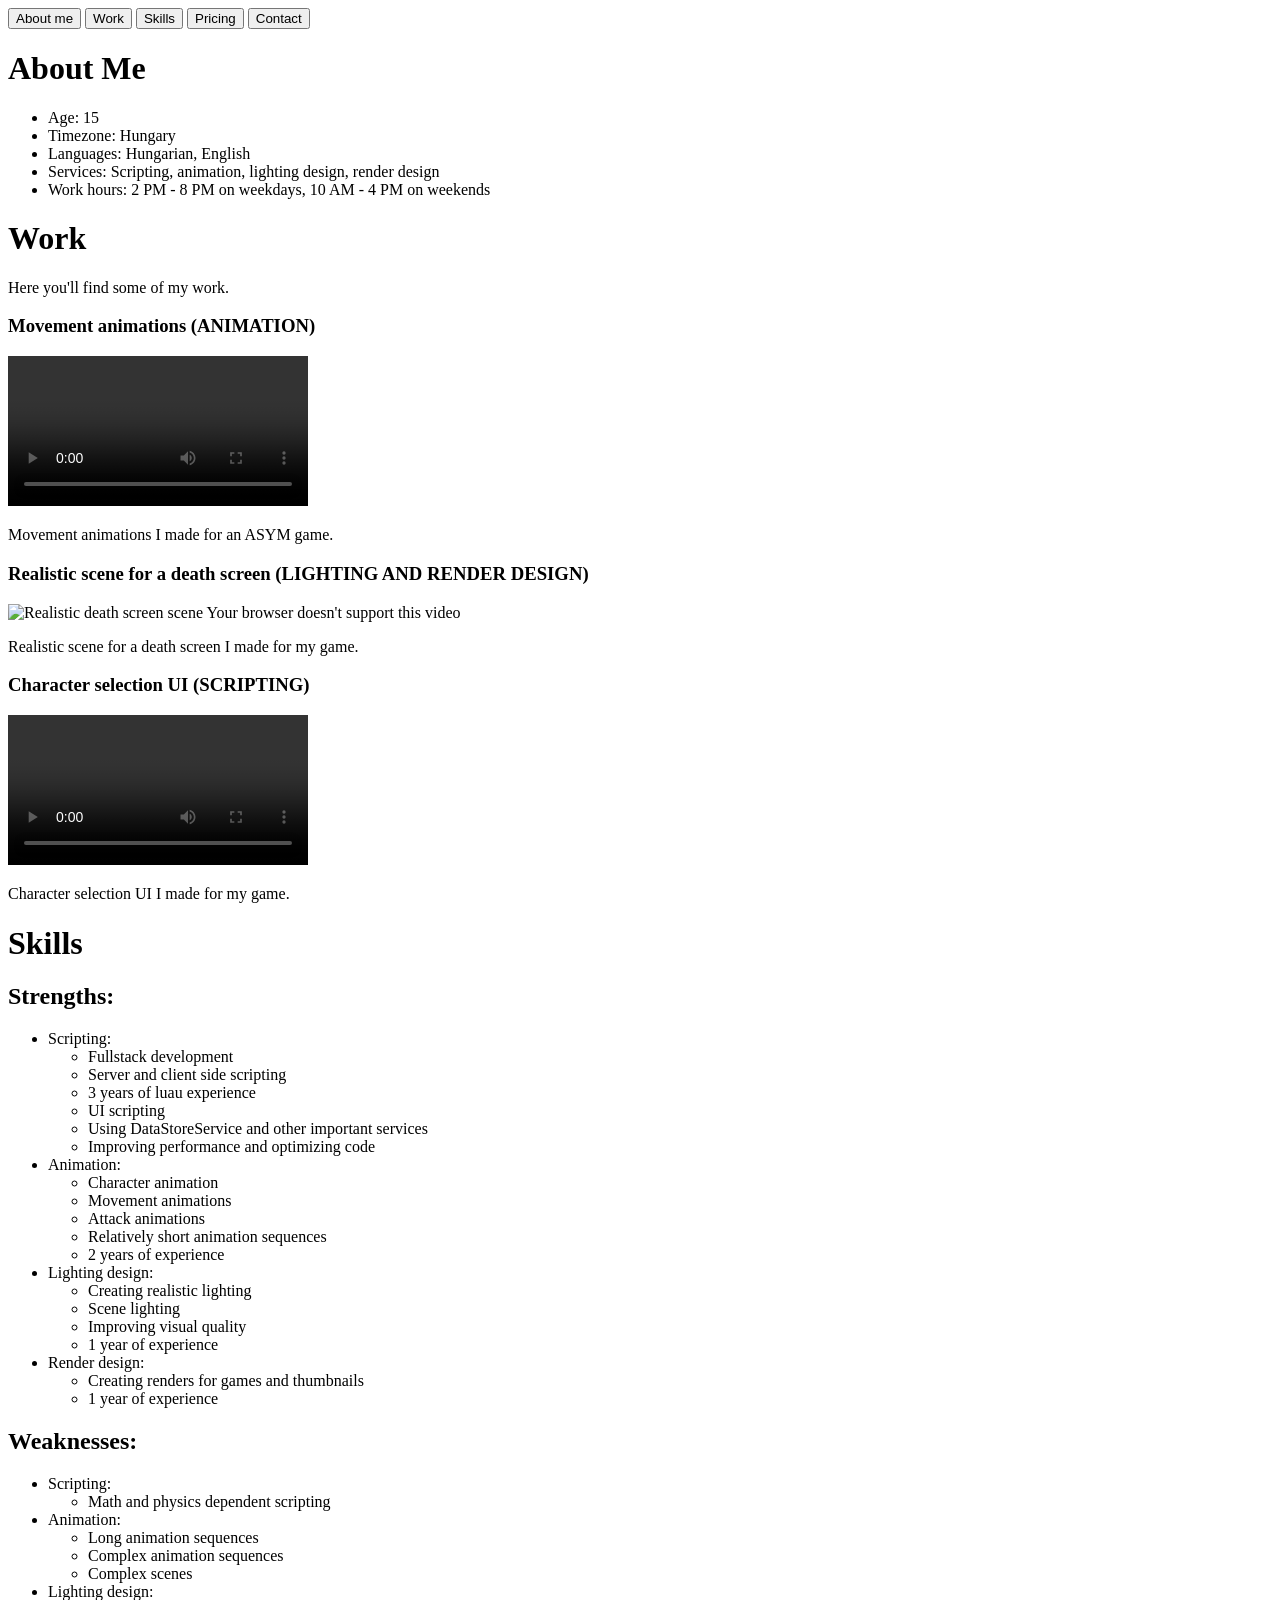
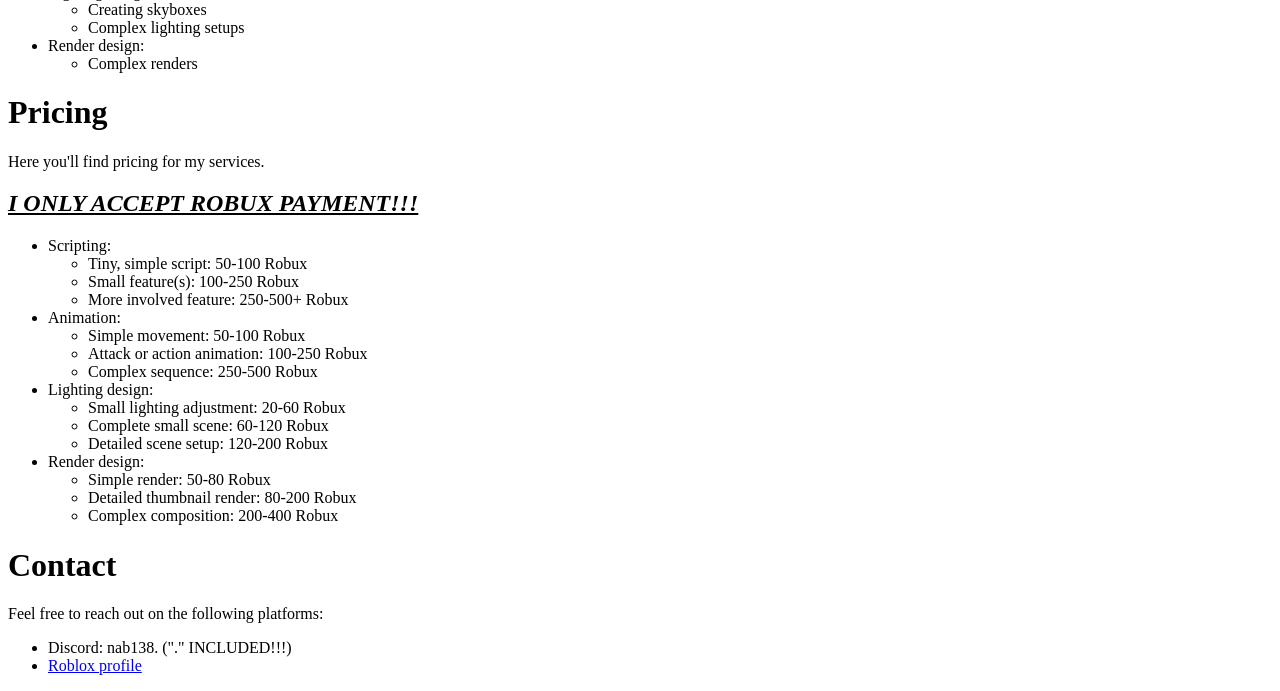
==== index.html @ 43588442 "Rename portfolio2/index.html to index.html" ====
<!DOCTYPE html>
<html lang="en">
<head>
    <link rel="stylesheet" href="style.css">
    <meta charset="UTF-8">
    <meta name="viewport" content="width=device-width, initial-scale=1.0">
    <title>nab138 | Portfolio</title>
</head>
<body>
    <nav>
        <button data-tab="aboutme">About me</button>
        <button data-tab="projects">Work</button>
        <button data-tab="skills">Skills</button>
        <button data-tab="prices">Pricing</button>
        <button data-tab="contact">Contact</button>
    </nav>

    <div id="aboutme" class="tab-content">
        <h1>About Me</h1>
        <ul>
            <li>Age: 15</li>
            <li>Timezone: Hungary</li>
            <li>Languages: Hungarian, English</li>
            <li>Services: Scripting, animation, lighting design, render design</li>
            <li>Work hours: 2 PM - 8 PM on weekdays, 10 AM - 4 PM on weekends</li>
        </ul>
    </div>

    <div id="projects" class="tab-content">
        <h1>Work</h1>
        <p>Here you'll find some of my work.</p>
        <div class="vids">
            <div class="vid-card">
                <h3>Movement animations (ANIMATION)</h3>
                <video controls preload="metadata">
                    <source src="vids/movement-animations.mp4" type="video/mp4">
                    Your browser doesn't support this video
                </video>
                <p>Movement animations I made for an ASYM game.</p>
            </div>
            <div class="img-card">
                <h3>Realistic scene for a death screen (LIGHTING AND RENDER DESIGN)</h3>
                <img src="vids/deathscreen.png" alt="Realistic death screen scene">
                    <source src="vids/deathscreen.mp4" type="video/mp4">
                    Your browser doesn't support this video
                </img>
                <p>Realistic scene for a death screen I made for my game.</p>
            </div>
            <div class="vid-card">
                <h3>Character selection UI (SCRIPTING)</h3>
                <video controls preload="metadata">
                    <source src="vids/cselection.mp4" type="video/mp4">
                    Your browser doesn't support this video
                </video>
                <p>Character selection UI I made for my game.</p>
            </div>
        </div>
    </div>

    <div id="skills" class="tab-content">
        <h1>Skills</h1>
        <h2>Strengths:</h2>
        <ul>
            <li>
                Scripting:
                <ul>
                    <li>Fullstack development</li>
                    <li>Server and client side scripting</li>
                    <li>3 years of luau experience</li>
                    <li>UI scripting</li>
                    <li>Using DataStoreService and other important services</li>
                    <li>Improving performance and optimizing code</li>
                </ul>
            </li>
            <li>
                Animation:
                <ul>
                    <li>Character animation</li>
                    <li>Movement animations</li>
                    <li>Attack animations</li>
                    <li>Relatively short animation sequences</li>
                    <li>2 years of experience</li>
                </ul>
            </li>
            <li>
                Lighting design:
                <ul>
                    <li>Creating realistic lighting</li>
                    <li>Scene lighting</li>
                    <li>Improving visual quality</li>
                    <li>1 year of experience</li>
                </ul>
            </li>
            <li>
                Render design:
                <ul>
                    <li>Creating renders for games and thumbnails</li>
                    <li>1 year of experience</li>
                </ul>
            </li>
        </ul>

        <h2>Weaknesses:</h2>
        <ul>
            <li>
                Scripting:
                <ul>
                    <li>Math and physics dependent scripting</li>
                </ul>
            </li>
            <li>
                Animation:
                <ul>
                    <li>Long animation sequences</li>
                    <li>Complex animation sequences</li>
                    <li>Complex scenes</li>
                </ul>
            </li>
            <li>
                Lighting design:
                <ul>
                    <li>Creating skyboxes</li>
                    <li>Complex lighting setups</li>
                </ul>
            </li>
            <li>
                Render design:
                <ul>
                    <li>Complex renders</li>
                </ul>
            </li>
        </ul>
    </div>

    <div id="prices" class="tab-content">
        <h1>Pricing</h1>
        <p>Here you'll find pricing for my services.</p>
        <h2><u><i>I ONLY ACCEPT ROBUX PAYMENT!!!</i></u></h2>
        <ul>
            <li>
                Scripting:
                <ul>
                    <li>Tiny, simple script: 50-100 Robux</li>
                    <li>Small feature(s): 100-250 Robux</li>
                    <li>More involved feature: 250-500+ Robux</li>
                </ul>
            </li>
            <li>
                Animation:
                <ul>
                    <li>Simple movement: 50-100 Robux</li>
                    <li>Attack or action animation: 100-250 Robux</li>
                    <li>Complex sequence: 250-500 Robux</li>
                </ul>
            </li>
            <li>
                Lighting design:
                <ul>
                    <li>Small lighting adjustment: 20-60 Robux</li>
                    <li>Complete small scene: 60-120 Robux</li>
                    <li>Detailed scene setup: 120-200 Robux</li>
                </ul>
            </li>
            <li>
                Render design:
                <ul>
                    <li>Simple render: 50-80 Robux</li>
                    <li>Detailed thumbnail render: 80-200 Robux</li>
                    <li>Complex composition: 200-400 Robux</li>
                </ul>
            </li>
        </ul>
    </div>
    <div id="contact" class="tab-content">
        <h1>Contact</h1>
        <p>Feel free to reach out on the following platforms:</p>
        <ul>
            <li>Discord: nab138. ("." INCLUDED!!!)</li>
            <li><a href="https://www.roblox.com/users/8684837217/profile" target="_blank" rel="noopener noreferrer">Roblox profile</a></li>
        </ul>
    </div>
</body>
</html>
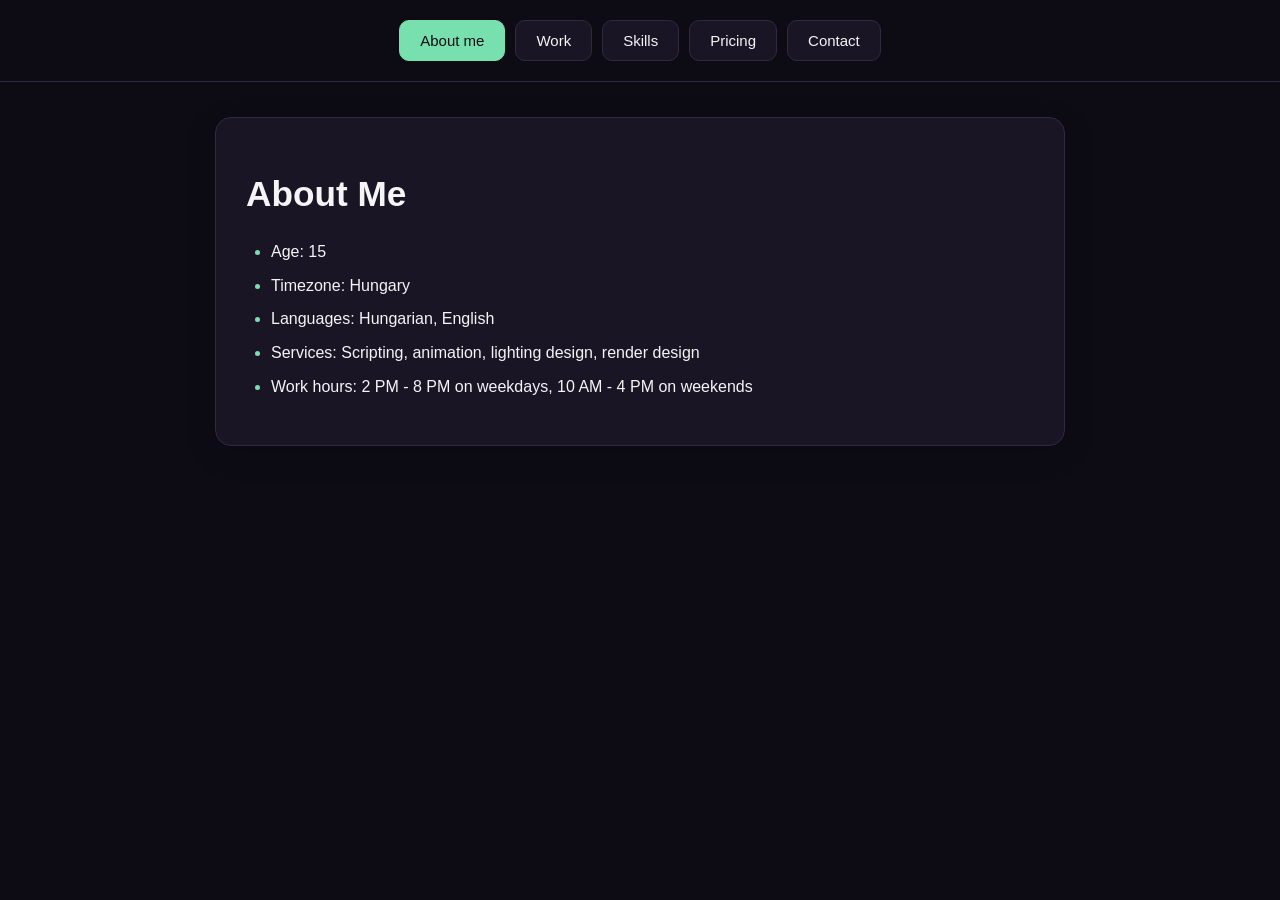
==== commit 208909ad: "Fix HTML encoding issues in index.html" ====
--- a/index.html
+++ b/index.html
@@ -179,5 +179,6 @@
             <li><a href="https://www.roblox.com/users/8684837217/profile" target="_blank" rel="noopener noreferrer">Roblox profile</a></li>
         </ul>
     </div>
+    <script src="script.js"></script>
 </body>
 </html>
--- a/style.css
+++ b/style.css
@@ -0,0 +1,154 @@
+:root {
+    --background: #0D0B14;
+    --surface: #191525;
+    --surface-hover: #252036;
+    --border: #302A40;
+    --accent: #78E0AE;
+    --text: #F5F5F5;
+    --muted: #B9B5C7;
+}
+* {
+    box-sizing: border-box;
+}
+html {
+    scroll-behavior: smooth;
+}
+body {
+    margin: 0;
+    padding: 0;
+    background-color: var(--background);
+    color: var(--text);
+    font-family: Arial, sans-serif;
+    line-height: 1.6;
+}
+nav {
+    display: flex;
+    justify-content: center;
+    flex-wrap: wrap;
+    gap: 10px;
+
+    padding: 20px;
+    background-color: var(--background);
+    border-bottom: 1px solid var(--border);
+}
+nav button {
+    padding: 11px 20px;
+    background-color: var(--surface);
+    color: var(--text);
+    border: 1px solid var(--border);
+    border-radius: 10px;
+    font-family: inherit;
+    font-size: 15px;
+    cursor: pointer;
+    transition:
+        background-color 0.2s ease,
+        color 0.2s ease,
+        border-color 0.2s ease,
+        transform 0.2s ease;
+}
+nav button:hover {
+    background-color: var(--accent);
+    color: var(--background);
+    border-color: var(--accent);
+    transform: translateY(-2px);
+}
+nav button:focus-visible {
+    outline: 2px solid var(--accent);
+    outline-offset: 4px;
+}
+.tab-content {
+    max-width: 850px;
+    margin: 35px auto;
+    padding: 30px;
+    background-color: var(--surface);
+    border: 1px solid var(--border);
+    border-radius: 16px;
+    box-shadow: 0 8px 30px rgba(0, 0, 0, 0.15);
+}
+h1,
+h2,
+h3 {
+    line-height: 1.25;
+}
+h1 {
+    font-size: 2.2rem;
+}
+h2 {
+    font-size: 1.7rem;
+    color: var(--accent);
+}
+h3 {
+    font-size: 1.2rem;
+    color: var(--accent);
+}
+p {
+    color: var(--muted);
+    margin-bottom: 16px;
+}
+a {
+    color: var(--accent);
+    text-decoration: none;
+    transition: color 0.2s ease;
+}
+a:hover {
+    text-decoration: underline;
+}
+a:focus-visible {
+    outline: 2px solid var(--accent);
+    outline-offset: 3px;
+}
+ul,
+ol {
+    padding-left: 25px;
+}
+li {
+    margin-bottom: 8px;
+}
+li::marker {
+    color: var(--accent);
+}
+hr {
+    border: none;
+    border-top: 1px solid var(--border);
+    margin: 25px 0;
+}
+::selection {
+    background-color: var(--accent);
+    color: var(--background);
+}
+@media (max-width: 600px) {
+    nav {
+        gap: 8px;
+        padding: 15px 10px;
+    }
+
+    nav button {
+        padding: 10px 13px;
+        font-size: 14px;
+    }
+
+    .tab-content {
+        margin: 18px 10px;
+        padding: 20px;
+        border-radius: 12px;
+    }
+
+    h1 {
+        font-size: 1.8rem;
+    }
+
+    h2 {
+        font-size: 1.45rem;
+    }
+}
+.tab-content {
+    display: none;
+}
+.tab-content.active {
+    display: block;
+}
+nav button.active {
+    background-color: var(--accent);
+    color: var(--background);
+    border-color: var(--accent);
+}
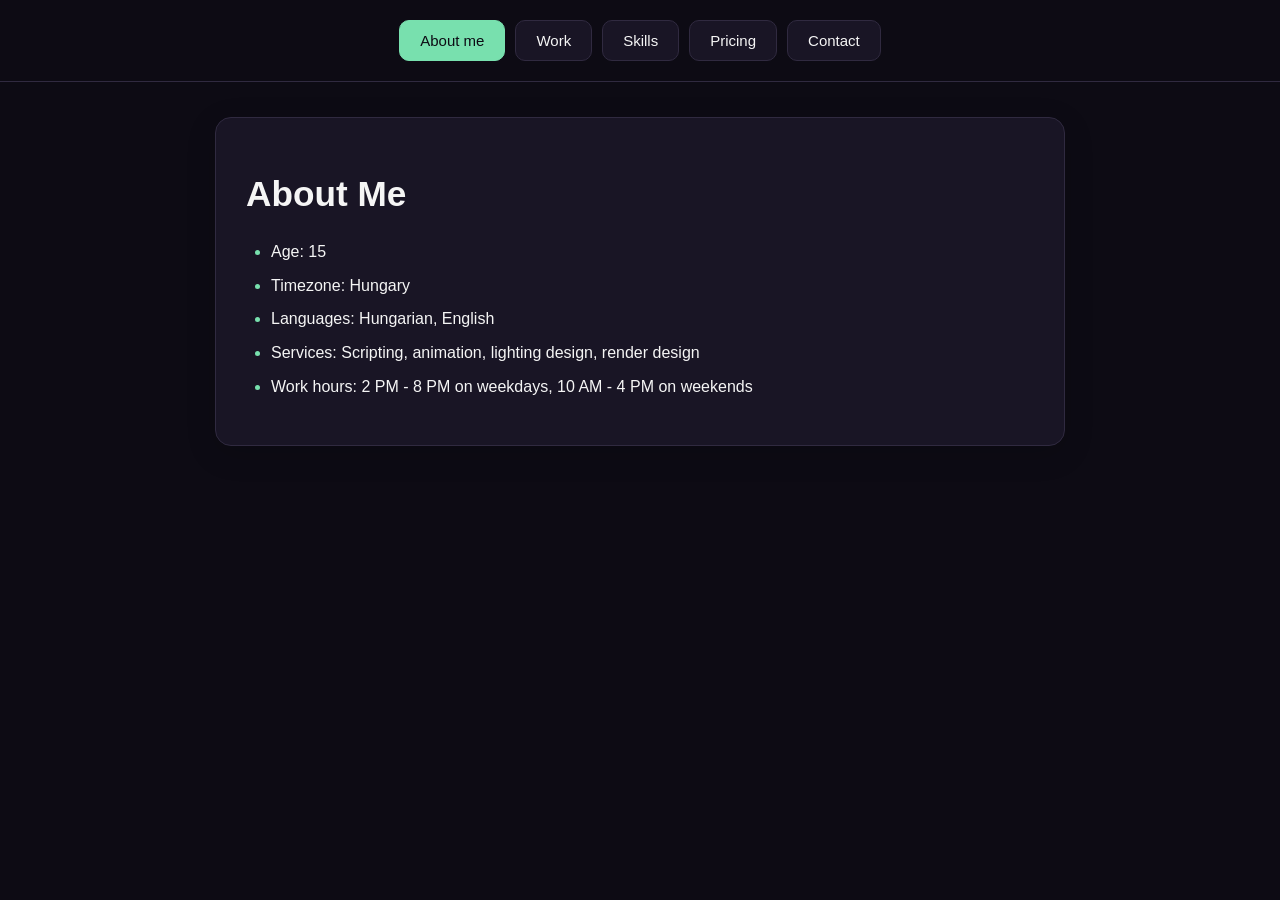
==== commit f749d809: "Fix the portfolio page so the tabs work and remove the invalid nested source tag that caused the 404" ====
--- a/index.html
+++ b/index.html
@@ -1,184 +1,182 @@
-<!DOCTYPE html>
-<html lang="en">
-<head>
-    <link rel="stylesheet" href="style.css">
-    <meta charset="UTF-8">
-    <meta name="viewport" content="width=device-width, initial-scale=1.0">
-    <title>nab138 | Portfolio</title>
-</head>
-<body>
-    <nav>
-        <button data-tab="aboutme">About me</button>
-        <button data-tab="projects">Work</button>
-        <button data-tab="skills">Skills</button>
-        <button data-tab="prices">Pricing</button>
-        <button data-tab="contact">Contact</button>
-    </nav>
-
-    <div id="aboutme" class="tab-content">
-        <h1>About Me</h1>
-        <ul>
-            <li>Age: 15</li>
-            <li>Timezone: Hungary</li>
-            <li>Languages: Hungarian, English</li>
-            <li>Services: Scripting, animation, lighting design, render design</li>
-            <li>Work hours: 2 PM - 8 PM on weekdays, 10 AM - 4 PM on weekends</li>
-        </ul>
-    </div>
-
-    <div id="projects" class="tab-content">
-        <h1>Work</h1>
-        <p>Here you'll find some of my work.</p>
-        <div class="vids">
-            <div class="vid-card">
-                <h3>Movement animations (ANIMATION)</h3>
-                <video controls preload="metadata">
-                    <source src="vids/movement-animations.mp4" type="video/mp4">
-                    Your browser doesn't support this video
-                </video>
-                <p>Movement animations I made for an ASYM game.</p>
-            </div>
-            <div class="img-card">
-                <h3>Realistic scene for a death screen (LIGHTING AND RENDER DESIGN)</h3>
-                <img src="vids/deathscreen.png" alt="Realistic death screen scene">
-                    <source src="vids/deathscreen.mp4" type="video/mp4">
-                    Your browser doesn't support this video
-                </img>
-                <p>Realistic scene for a death screen I made for my game.</p>
-            </div>
-            <div class="vid-card">
-                <h3>Character selection UI (SCRIPTING)</h3>
-                <video controls preload="metadata">
-                    <source src="vids/cselection.mp4" type="video/mp4">
-                    Your browser doesn't support this video
-                </video>
-                <p>Character selection UI I made for my game.</p>
-            </div>
-        </div>
-    </div>
-
-    <div id="skills" class="tab-content">
-        <h1>Skills</h1>
-        <h2>Strengths:</h2>
-        <ul>
-            <li>
-                Scripting:
-                <ul>
-                    <li>Fullstack development</li>
-                    <li>Server and client side scripting</li>
-                    <li>3 years of luau experience</li>
-                    <li>UI scripting</li>
-                    <li>Using DataStoreService and other important services</li>
-                    <li>Improving performance and optimizing code</li>
-                </ul>
-            </li>
-            <li>
-                Animation:
-                <ul>
-                    <li>Character animation</li>
-                    <li>Movement animations</li>
-                    <li>Attack animations</li>
-                    <li>Relatively short animation sequences</li>
-                    <li>2 years of experience</li>
-                </ul>
-            </li>
-            <li>
-                Lighting design:
-                <ul>
-                    <li>Creating realistic lighting</li>
-                    <li>Scene lighting</li>
-                    <li>Improving visual quality</li>
-                    <li>1 year of experience</li>
-                </ul>
-            </li>
-            <li>
-                Render design:
-                <ul>
-                    <li>Creating renders for games and thumbnails</li>
-                    <li>1 year of experience</li>
-                </ul>
-            </li>
-        </ul>
-
-        <h2>Weaknesses:</h2>
-        <ul>
-            <li>
-                Scripting:
-                <ul>
-                    <li>Math and physics dependent scripting</li>
-                </ul>
-            </li>
-            <li>
-                Animation:
-                <ul>
-                    <li>Long animation sequences</li>
-                    <li>Complex animation sequences</li>
-                    <li>Complex scenes</li>
-                </ul>
-            </li>
-            <li>
-                Lighting design:
-                <ul>
-                    <li>Creating skyboxes</li>
-                    <li>Complex lighting setups</li>
-                </ul>
-            </li>
-            <li>
-                Render design:
-                <ul>
-                    <li>Complex renders</li>
-                </ul>
-            </li>
-        </ul>
-    </div>
-
-    <div id="prices" class="tab-content">
-        <h1>Pricing</h1>
-        <p>Here you'll find pricing for my services.</p>
-        <h2><u><i>I ONLY ACCEPT ROBUX PAYMENT!!!</i></u></h2>
-        <ul>
-            <li>
-                Scripting:
-                <ul>
-                    <li>Tiny, simple script: 50-100 Robux</li>
-                    <li>Small feature(s): 100-250 Robux</li>
-                    <li>More involved feature: 250-500+ Robux</li>
-                </ul>
-            </li>
-            <li>
-                Animation:
-                <ul>
-                    <li>Simple movement: 50-100 Robux</li>
-                    <li>Attack or action animation: 100-250 Robux</li>
-                    <li>Complex sequence: 250-500 Robux</li>
-                </ul>
-            </li>
-            <li>
-                Lighting design:
-                <ul>
-                    <li>Small lighting adjustment: 20-60 Robux</li>
-                    <li>Complete small scene: 60-120 Robux</li>
-                    <li>Detailed scene setup: 120-200 Robux</li>
-                </ul>
-            </li>
-            <li>
-                Render design:
-                <ul>
-                    <li>Simple render: 50-80 Robux</li>
-                    <li>Detailed thumbnail render: 80-200 Robux</li>
-                    <li>Complex composition: 200-400 Robux</li>
-                </ul>
-            </li>
-        </ul>
-    </div>
-    <div id="contact" class="tab-content">
-        <h1>Contact</h1>
-        <p>Feel free to reach out on the following platforms:</p>
-        <ul>
-            <li>Discord: nab138. ("." INCLUDED!!!)</li>
-            <li><a href="https://www.roblox.com/users/8684837217/profile" target="_blank" rel="noopener noreferrer">Roblox profile</a></li>
-        </ul>
-    </div>
-    <script src="script.js"></script>
-</body>
-</html>
+<!DOCTYPE html>
+<html lang="en">
+<head>
+    <link rel="stylesheet" href="style.css">
+    <meta charset="UTF-8">
+    <meta name="viewport" content="width=device-width, initial-scale=1.0">
+    <title>nab138 | Portfolio</title>
+</head>
+<body>
+    <nav>
+        <button data-tab="aboutme">About me</button>
+        <button data-tab="projects">Work</button>
+        <button data-tab="skills">Skills</button>
+        <button data-tab="prices">Pricing</button>
+        <button data-tab="contact">Contact</button>
+    </nav>
+
+    <div id="aboutme" class="tab-content">
+        <h1>About Me</h1>
+        <ul>
+            <li>Age: 15</li>
+            <li>Timezone: Hungary</li>
+            <li>Languages: Hungarian, English</li>
+            <li>Services: Scripting, animation, lighting design, render design</li>
+            <li>Work hours: 2 PM - 8 PM on weekdays, 10 AM - 4 PM on weekends</li>
+        </ul>
+    </div>
+
+    <div id="projects" class="tab-content">
+        <h1>Work</h1>
+        <p>Here you'll find some of my work.</p>
+        <div class="vids">
+            <div class="vid-card">
+                <h3>Movement animations (ANIMATION)</h3>
+                <video controls preload="metadata">
+                    <source src="vids/movement-animations.mp4" type="video/mp4">
+                    Your browser doesn't support this video
+                </video>
+                <p>Movement animations I made for an ASYM game.</p>
+            </div>
+            <div class="img-card">
+                <h3>Realistic scene for a death screen (LIGHTING AND RENDER DESIGN)</h3>
+                <img src="vids/deathscreen.png" alt="Realistic death screen scene">
+                <p>Realistic scene for a death screen I made for my game.</p>
+            </div>
+            <div class="vid-card">
+                <h3>Character selection UI (SCRIPTING)</h3>
+                <video controls preload="metadata">
+                    <source src="vids/cselection.mp4" type="video/mp4">
+                    Your browser doesn't support this video
+                </video>
+                <p>Character selection UI I made for my game.</p>
+            </div>
+        </div>
+    </div>
+
+    <div id="skills" class="tab-content">
+        <h1>Skills</h1>
+        <h2>Strengths:</h2>
+        <ul>
+            <li>
+                Scripting:
+                <ul>
+                    <li>Fullstack development</li>
+                    <li>Server and client side scripting</li>
+                    <li>3 years of luau experience</li>
+                    <li>UI scripting</li>
+                    <li>Using DataStoreService and other important services</li>
+                    <li>Improving performance and optimizing code</li>
+                </ul>
+            </li>
+            <li>
+                Animation:
+                <ul>
+                    <li>Character animation</li>
+                    <li>Movement animations</li>
+                    <li>Attack animations</li>
+                    <li>Relatively short animation sequences</li>
+                    <li>2 years of experience</li>
+                </ul>
+            </li>
+            <li>
+                Lighting design:
+                <ul>
+                    <li>Creating realistic lighting</li>
+                    <li>Scene lighting</li>
+                    <li>Improving visual quality</li>
+                    <li>1 year of experience</li>
+                </ul>
+            </li>
+            <li>
+                Render design:
+                <ul>
+                    <li>Creating renders for games and thumbnails</li>
+                    <li>1 year of experience</li>
+                </ul>
+            </li>
+        </ul>
+
+        <h2>Weaknesses:</h2>
+        <ul>
+            <li>
+                Scripting:
+                <ul>
+                    <li>Math and physics dependent scripting</li>
+                </ul>
+            </li>
+            <li>
+                Animation:
+                <ul>
+                    <li>Long animation sequences</li>
+                    <li>Complex animation sequences</li>
+                    <li>Complex scenes</li>
+                </ul>
+            </li>
+            <li>
+                Lighting design:
+                <ul>
+                    <li>Creating skyboxes</li>
+                    <li>Complex lighting setups</li>
+                </ul>
+            </li>
+            <li>
+                Render design:
+                <ul>
+                    <li>Complex renders</li>
+                </ul>
+            </li>
+        </ul>
+    </div>
+
+    <div id="prices" class="tab-content">
+        <h1>Pricing</h1>
+        <p>Here you'll find pricing for my services.</p>
+        <h2><u><i>I ONLY ACCEPT ROBUX PAYMENT!!!</i></u></h2>
+        <ul>
+            <li>
+                Scripting:
+                <ul>
+                    <li>Tiny, simple script: 50-100 Robux</li>
+                    <li>Small feature(s): 100-250 Robux</li>
+                    <li>More involved feature: 250-500+ Robux</li>
+                </ul>
+            </li>
+            <li>
+                Animation:
+                <ul>
+                    <li>Simple movement: 50-100 Robux</li>
+                    <li>Attack or action animation: 100-250 Robux</li>
+                    <li>Complex sequence: 250-500 Robux</li>
+                </ul>
+            </li>
+            <li>
+                Lighting design:
+                <ul>
+                    <li>Small lighting adjustment: 20-60 Robux</li>
+                    <li>Complete small scene: 60-120 Robux</li>
+                    <li>Detailed scene setup: 120-200 Robux</li>
+                </ul>
+            </li>
+            <li>
+                Render design:
+                <ul>
+                    <li>Simple render: 50-80 Robux</li>
+                    <li>Detailed thumbnail render: 80-200 Robux</li>
+                    <li>Complex composition: 200-400 Robux</li>
+                </ul>
+            </li>
+        </ul>
+    </div>
+    <div id="contact" class="tab-content">
+        <h1>Contact</h1>
+        <p>Feel free to reach out on the following platforms:</p>
+        <ul>
+            <li>Discord: nab138. ("." INCLUDED!!!)</li>
+            <li><a href="https://www.roblox.com/users/8684837217/profile" target="_blank" rel="noopener noreferrer">Roblox profile</a></li>
+        </ul>
+    </div>
+
+    <script src="script.js"></script>
+</body>
+</html>
